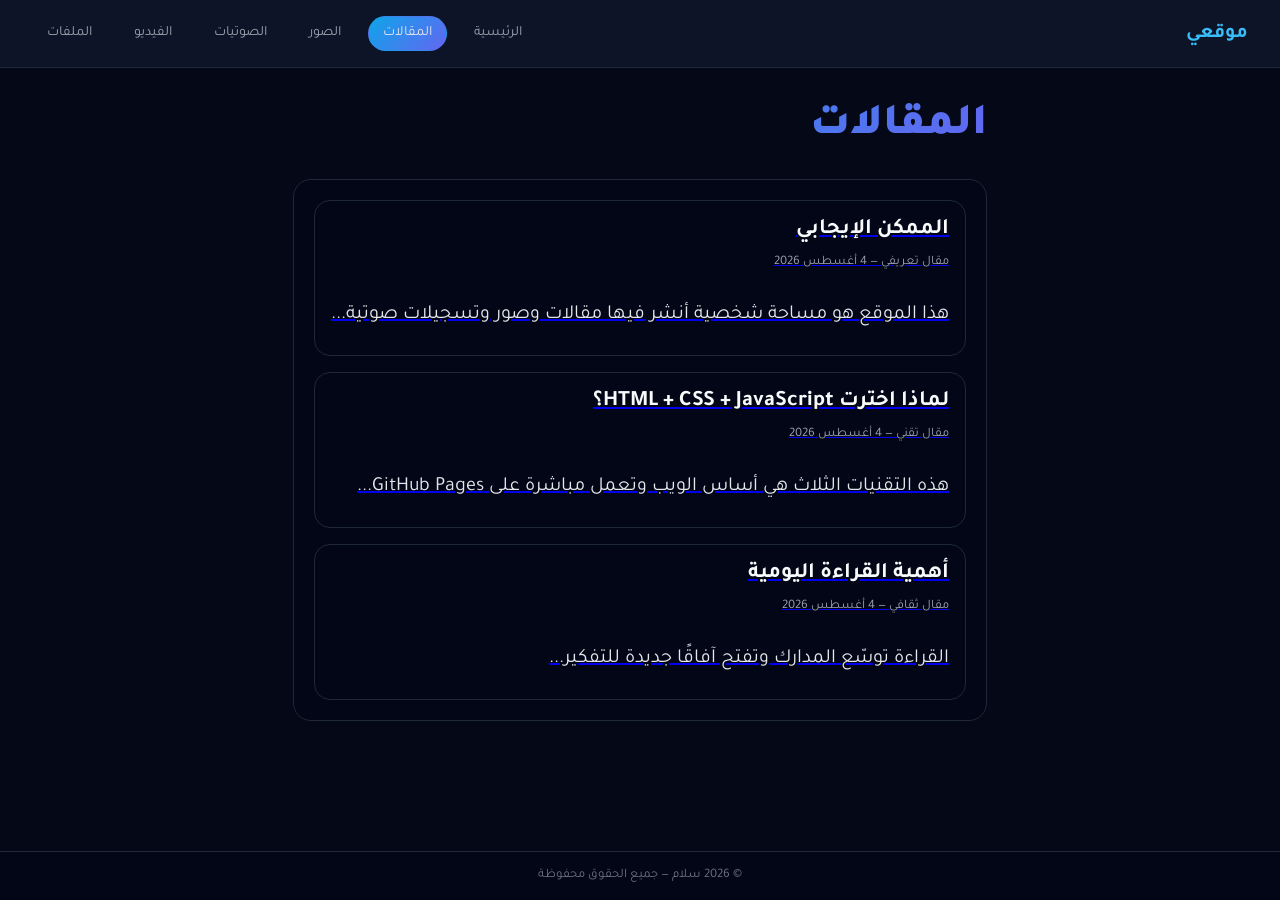
==== posts.html @ 68a5970a "Add files via upload" ====
<!DOCTYPE html>
<html lang="ar">
<head>
  <meta charset="UTF-8">
  <title>المقالات</title>
  <link rel="stylesheet" href="css/style.css">
  <script src="js/main.js" defer></script>
<link href="https://fonts.googleapis.com/css2?family=Tajawal:wght@300;400;500;700&display=swap" rel="stylesheet">

</head>
<body>

<div class="page">

  <!-- الهيدر -->
  <header class="header">
    <div class="logo">موقعي</div>
    <nav class="nav">
      <a href="index.html" class="nav-link">الرئيسية</a>
      <a href="posts.html" class="nav-link active">المقالات</a>
      <a href="images.html" class="nav-link">الصور</a>
      <a href="audio.html" class="nav-link">الصوتيات</a>
      <a href="video.html" class="nav-link">الفيديو</a>
      <a href="files.html" class="nav-link">الملفات</a>
    </nav>
  </header>

  <!-- المحتوى الرئيسي -->
  <main class="main">

    <h1 class="page-title">المقالات</h1>

    <!-- صندوق المحتوى بنفس تصميم الصفحات الأخرى -->
    <section class="section">
  <div class="posts-list">

    <a href="posts/post1.html" class="post-card">
      <h2 class="post-title">الممكن الإيجابي</h2>
      <p class="post-meta">مقال تعريفي — 4 أغسطس 2026</p>
      <p class="post-content">هذا الموقع هو مساحة شخصية أنشر فيها مقالات وصور وتسجيلات صوتية...</p>
    </a>

    <a href="posts/post2.html" class="post-card">
      <h2 class="post-title">لماذا اخترت HTML + CSS + JavaScript؟</h2>
      <p class="post-meta">مقال تقني — 4 أغسطس 2026</p>
      <p class="post-content">هذه التقنيات الثلاث هي أساس الويب وتعمل مباشرة على GitHub Pages...</p>
    </a>

    <a href="posts/post3.html" class="post-card">
      <h2 class="post-title">أهمية القراءة اليومية</h2>
      <p class="post-meta">مقال ثقافي — 4 أغسطس 2026</p>
      <p class="post-content">القراءة توسّع المدارك وتفتح آفاقًا جديدة للتفكير...</p>
    </a>

  </div>
</section>


  </main>

  <!-- الفوتر -->
  <footer class="footer">
    <p>© 2026 سلام — جميع الحقوق محفوظة</p>
  </footer>

</div>

</body>
</html>
---- css/style.css ----
/* إعدادات عامة */
* {
  box-sizing: border-box;
  margin: 0;
  padding: 0;
}

html {
  direction: rtl;
  scroll-behavior: smooth;
}

body {
  font-family: 'Tajawal', sans-serif;
  background: #050816;
  color: #e5e7eb;
}

/* تخطيط الصفحة */
.page {
  min-height: 100vh;
  display: flex;
  flex-direction: column;
}

/* الهيدر */
.header {
  display: flex;
  align-items: center;
  justify-content: space-between;
  padding: 16px 32px;
  border-bottom: 1px solid #1f2937;
  background: rgba(15, 23, 42, 0.9);
  backdrop-filter: blur(10px);
  position: sticky;
  top: 0;
  z-index: 10;
}

.logo {
  font-weight: 700;
  font-size: 20px;
  color: #38bdf8;
}

/* القائمة */
.nav {
  display: flex;
  gap: 12px;
  flex-wrap: wrap;
}

.nav-link {
  color: #9ca3af;
  text-decoration: none;
  padding: 8px 14px;
  border-radius: 999px;
  font-size: 14px;
  transition: all 0.2s ease;
  border: 1px solid transparent;
}

.nav-link:hover {
  color: #e5e7eb;
  border-color: #374151;
  background: #111827;
}

.nav-link.active {
  color: #e5e7eb;
  background: linear-gradient(135deg, #0ea5e9, #6366f1);
  border-color: transparent;
}

/* المحتوى الرئيسي */
.main {
  flex: 1;
  padding: 32px 16px;
  max-width: 960px;
  margin: 0 auto;
}

/* قسم البطل (Hero) */
.hero {
  padding: 40px 24px;
  border-radius: 24px;
  background: radial-gradient(circle at top, #0f172a, #020617);
  border: 1px solid #1f2937;
  box-shadow: 0 20px 40px rgba(15, 23, 42, 0.8);
}

.hero-title {
  font-size: 32px;
  margin-bottom: 12px;
  color: #f9fafb;
}

.hero-text {
  font-size: 15px;
  color: #9ca3af;
  margin-bottom: 24px;
  line-height: 1.8;
}

.hero-actions {
  display: flex;
  gap: 12px;
  flex-wrap: wrap;
}

/* الأزرار */
.btn {
  display: inline-flex;
  align-items: center;
  justify-content: center;
  padding: 10px 18px;
  border-radius: 999px;
  font-size: 14px;
  font-weight: 500;
  text-decoration: none;
  cursor: pointer;
  transition: all 0.2s ease;
  border: 1px solid transparent;
}

.btn.primary {
  background: linear-gradient(135deg, #0ea5e9, #6366f1);
  color: #f9fafb;
}

.btn.primary:hover {
  filter: brightness(1.1);
  transform: translateY(-1px);
}

.btn.secondary {
  background: #111827;
  color: #e5e7eb;
  border-color: #374151;
}

.btn.secondary:hover {
  background: #020617;
}

/* الفوتر */
.footer {
  padding: 16px 32px;
  border-top: 1px solid #1f2937;
  background: #020617;
  font-size: 13px;
  color: #6b7280;
  text-align: center;
}

/* صفحات المحتوى (مثل posts.html, images.html, ...) */
.page-title {
  font-size: 44px;
  font-weight: 900;
  margin-bottom: 24px;
  line-height: 1.25;
  background: linear-gradient(135deg, #0ea5e9, #6366f1);
  -webkit-background-clip: text;
  -webkit-text-fill-color: transparent;
}



.section {
  margin-bottom: 24px;
  padding: 20px;
  border-radius: 18px;
  background: #020617;
  border: 1px solid #1f2937;
}

/* قائمة المقالات */
.posts-list {
  display: flex;
  flex-direction: column;
  gap: 16px;
}

.post-card {
  padding: 16px;
  border-radius: 16px;
  background: #020617;
  border: 1px solid #1f2937;
}

.post-title {
  font-size: 18px;
  margin-bottom: 8px;
  color: #e5e7eb;
}

.post-meta {
  font-size: 12px;
  color: #6b7280;
  margin-bottom: 8px;
}

.post-content {
  font-size: 14px;
  color: #9ca3af;
  line-height: 1.8;
}

/* معرض الصور */
.gallery {
  display: grid;
  grid-template-columns: repeat(auto-fill, minmax(180px, 1fr));
  gap: 12px;
}

.gallery img {
  width: 100%;
  border-radius: 16px;
  border: 1px solid #1f2937;
  object-fit: cover;
  transition: transform 0.2s ease, box-shadow 0.2s ease;
}

.gallery img:hover {
  transform: translateY(-3px);
  box-shadow: 0 12px 24px rgba(15, 23, 42, 0.8);
}

/* الصوت والفيديو */
audio,
video {
  width: 100%;
  max-width: 640px;
  margin-bottom: 12px;
  border-radius: 16px;
  outline: none;
}

/* قائمة الملفات */
.files-list {
  list-style: none;
  display: flex;
  flex-direction: column;
  gap: 10px;
}

.files-list a {
  color: #38bdf8;
  text-decoration: none;
  font-size: 14px;
}

.files-list a:hover {
  text-decoration: underline;
}

/* تجاوب */
@media (max-width: 640px) {
  .header {
    flex-direction: column;
    align-items: flex-start;
    gap: 10px;
  }

  .hero {
    padding: 24px 16px;
  }

  .hero-title {
    font-size: 24px;
  }
}

.post-image {
  width: 100%;
  border-radius: 16px;
  margin-bottom: 20px;
  border: 1px solid #1f2937;
}

.post-content {
  font-size: 20px;
  line-height: 2.4;
  color: #e5e7eb;
  white-space: pre-line;
}

.post-content p {
  margin-bottom: 20px;
}

.post-title {
  font-size: 22px;
  font-weight: 700;
  margin-bottom: 12px;
  color: #f9fafb;
}

.post-meta {
  font-size: 13px;
  color: #9ca3af;
  margin-bottom: 20px;
}

.post-content p {
  margin-bottom: 20px;
}


.post-image {
  width: 100%;
  border-radius: 18px;
  margin-bottom: 24px;
  border: 1px solid #1f2937;
}
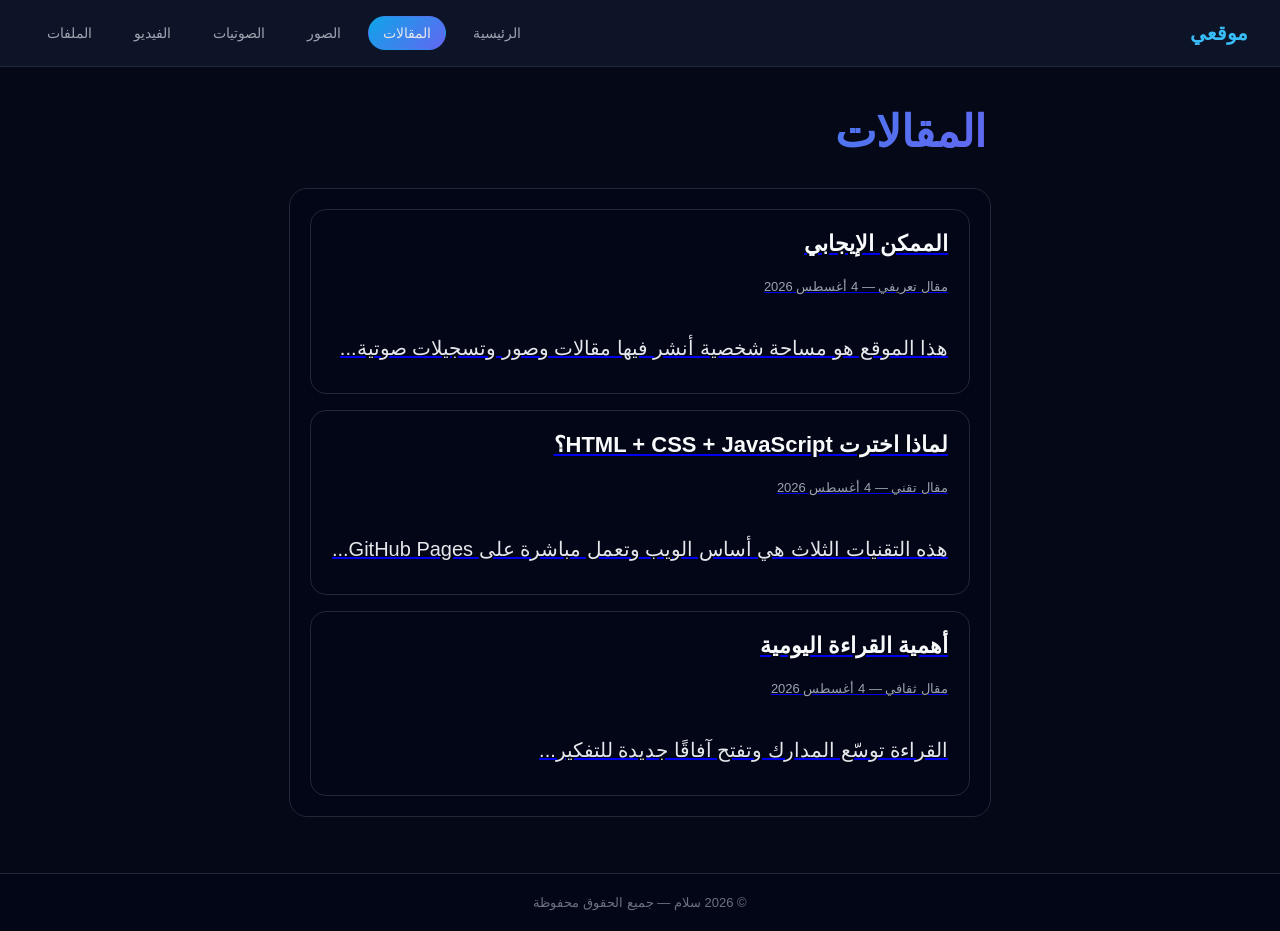
==== commit f3c45f89: "Add viewport meta tag to posts.html Added viewport meta tag for responsive design." ====
--- a/posts.html
+++ b/posts.html
@@ -1,6 +1,7 @@
 <!DOCTYPE html>
 <html lang="ar">
 <head>
+  <meta name="viewport" content="width=device-width, initial-scale=1.0">
   <meta charset="UTF-8">
   <title>المقالات</title>
   <link rel="stylesheet" href="css/style.css">
--- a/css/style.css
+++ b/css/style.css
@@ -313,3 +313,55 @@
   margin-bottom: 24px;
   border: 1px solid #1f2937;
 }
+body {
+    margin: 0;
+    padding: 0;
+    font-family: Arial, sans-serif;
+}
+
+/* الصور تتكيف مع الشاشة */
+img {
+    max-width: 100%;
+    height: auto;
+}
+
+/* الفيديوهات تتكيف مع الشاشة */
+video {
+    max-width: 100%;
+    height: auto;
+}
+
+/* الحاويات الأساسية */
+.container {
+    width: 100%;
+    max-width: 900px;
+    margin: auto;
+    padding: 10px;
+}
+
+/* النصوص */
+p, h1, h2, h3 {
+    padding: 5px;
+}
+
+/* القوائم */
+ul {
+    padding-left: 20px;
+}
+@media (max-width: 600px) {
+    h1 {
+        font-size: 22px;
+    }
+
+    h2 {
+        font-size: 18px;
+    }
+
+    p {
+        font-size: 16px;
+    }
+
+    .container {
+        padding: 5px;
+    }
+}
